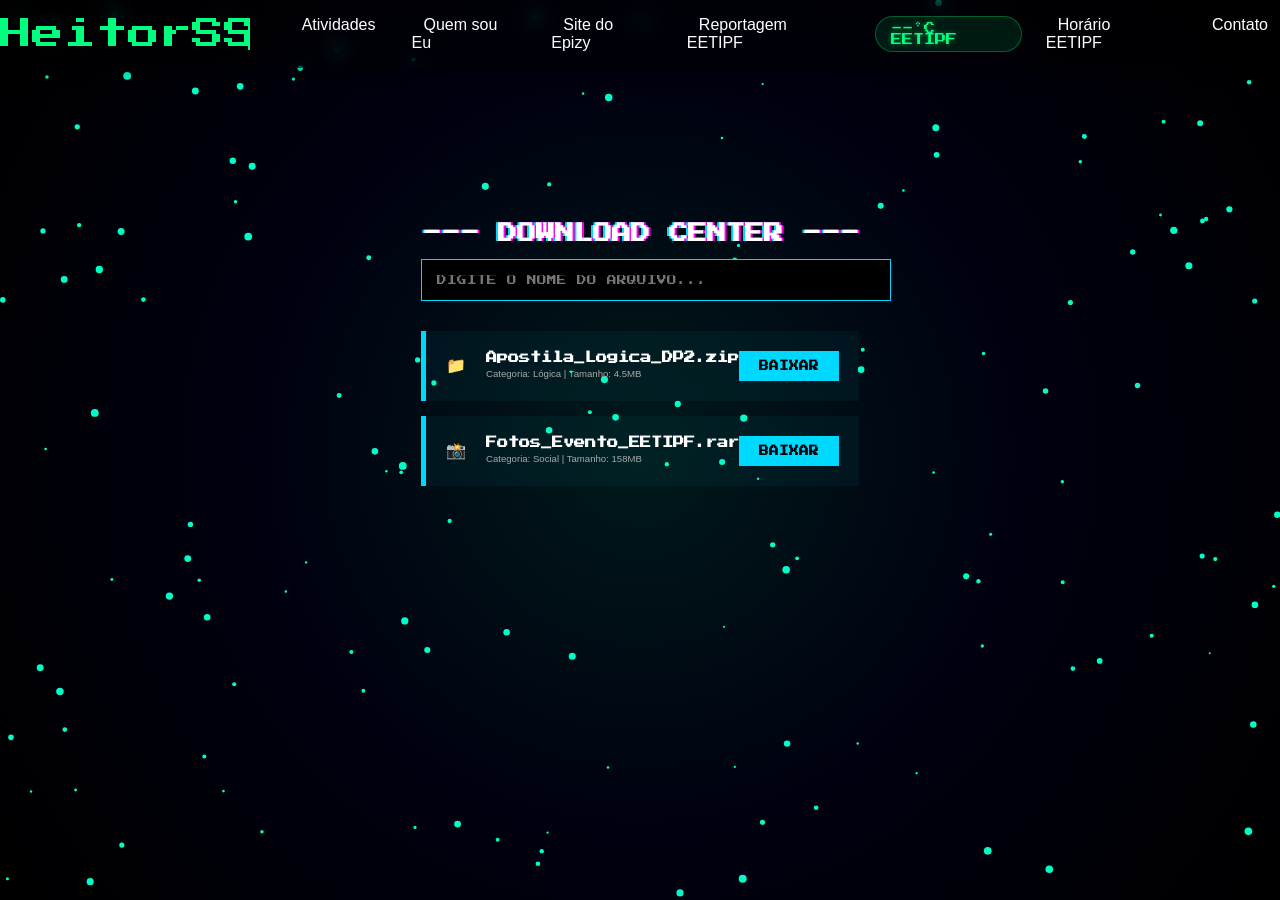
==== downloads.html @ 1077663b "Feat - Adicionado Download Center e Terminal de Acesso" ====
<!DOCTYPE html>
<html lang="pt-br">

<head>
    <meta charset="UTF-8">
    <meta name="viewport" content="width=device-width, initial-scale=1.0">
    <title>Downloads | HeitorSS</title>

    <link href="https://fonts.googleapis.com/css2?family=Press+Start+2P&display=swap" rel="stylesheet">
    <link rel="stylesheet" href="css/root.css">
    <link rel="stylesheet" href="css/layout.css">
    <link rel="stylesheet" href="css/menu.css">
    <link rel="stylesheet" href="css/style.css">
    <link rel="stylesheet" href="css/downloads.css">

    <script defer src="js/menu.js"></script>
    <script defer src="js/particles_config.js"></script>
    <script defer src="js/clima.js"></script>
</head>

<body>
    <canvas id="particles"></canvas>

    <header class="header">
        <nav class="nav">
            <a href="https://www.instagram.com/" class="logo">HeitorSS</a>
    
            <button class="hamburguer" aria-label="Menu"><span></span></button>
    
            <ul class="nav-list">
                <li class="dropdown">
                    <a href="#">Atividades</a>
                    <ul class="dropdown-menu">
                        <li><a href="projetos.html" style="color: #00ff7f; font-weight: bold;">Página de Projetos</a>
                        </li>
    
                        <li>
                            <a href="https://drive.google.com/drive/folders/1LL6l6XoXd9-YVU5_PLewGvvCvMdS0h8O?usp=drive_link"
                                target="_blank" rel="noopener noreferrer">Html e Css</a>
                        </li>
                        <li>
                            <a href="https://drive.google.com/drive/folders/1zPRLdQ1I1BKVwmNuQ0gTp_elf0p44a7t?usp=drive_link"
                                target="_blank" rel="noopener noreferrer">Programação Web</a>
                        </li>
                        <li>
                            <a href="https://drive.google.com/drive/folders/12LmqHrkvAjQuMaIHPnSUoVoJ_ao_UeqX?usp=drive_link"
                                target="_blank" rel="noopener noreferrer">Lógica DP 2</a>
                        </li>
                        <li>
                            <a href="https://drive.google.com/drive/folders/1gd-kmtQkbzxY_TovyuV1MWBOTUQKLWuR?usp=drive_link"
                                target="_blank" rel="noopener noreferrer">Poo/Java</a>
                        </li>
    
                        <a href="downloads.html" class="link-card neon-azul">
                            <span class="emoji-icon">📥</span>
                            <span>CENTRAL DE DOWNLOADS</span>
                        </a>
                    </ul>
                </li>
    
                <li><a href="https://heitorsouzasoares2025.github.io/Portifolio/" target="_blank"
                        rel="noopener noreferrer">Quem sou Eu</a></li>
                <li><a href="https://alisonfdn.epizy.com/" target="_blank" rel="noopener noreferrer">Site do Epizy</a>
                </li>
                <li><a href="https://noticias.r7.com/minas-gerais/balanco-geral-mg/video/profissoes-do-futuro-oferta-por-ensino-medio-integrado-a-educacao-profissional-cresce-em-mg-25082025/"
                        target="_blank" rel="noopener noreferrer">Reportagem EETIPF</a></li>
                <div id="clima-container" class="clima-top">
                    <span id="temp">--°C EETIPF</span>
                    <img id="clima-icon" src="" alt="Clima" style="display: none;">
                </div>
                <li><a href="https://heitorsouzasoares2025.github.io/site-horarios/" target="_blank"
                        rel="noopener noreferrer">Horário EETIPF</a></li>
                <li><a href="mailto:heitorinformaticasala09@gmail.com" target="_blank">Contato</a></li>
            </ul>
        </nav>
    </header>

    <main class="container-downloads" style="margin-top: 120px; position: relative; z-index: 10;">
        <h2 class="titulo-sessao">--- DOWNLOAD CENTER ---</h2>

        <div class="search-bar">
            <input type="text" id="filterFiles" placeholder="DIGITE O NOME DO ARQUIVO..." onkeyup="filtrarArquivos()">
        </div>

        <section class="lista-downloads" id="listaArquivos">
            <div class="download-item">
                <div class="file-info">
                    <span class="file-icon">📁</span>
                    <div>
                        <h3>Apostila_Logica_DP2.zip</h3>
                        <p>Categoria: Lógica | Tamanho: 4.5MB</p>
                    </div>
                </div>
                <a href="#" class="btn-dl">BAIXAR</a>
            </div>

            <div class="download-item">
                <div class="file-info">
                    <span class="file-icon">📸</span>
                    <div>
                        <h3>Fotos_Evento_EETIPF.rar</h3>
                        <p>Categoria: Social | Tamanho: 158MB</p>
                    </div>
                </div>
                <a href="#" class="btn-dl">BAIXAR</a>
            </div>
        </section>
    </main>

    <script>
        function filtrarArquivos() {
            let input = document.getElementById('filterFiles').value.toLowerCase();
            let items = document.getElementsByClassName('download-item');

            for (let i = 0; i < items.length; i++) {
                let h3 = items[i].getElementsByTagName('h3')[0];
                if (h3.innerHTML.toLowerCase().includes(input)) {
                    items[i].style.display = "";
                } else {
                    items[i].style.display = "none";
                }
            }
        }
    </script>
</body>

</html>
---- css/root.css ----
@keyframes pulse {
    0% {
        background: radial-gradient(circle at center, #001a1a, #000010, #000000);
    }

    100% {
        background: radial-gradient(circle at center, #002b2b, #000020, #000000);
    }
}

@keyframes blink {

    0%,
    50%,
    100% {
        border-color: #00ff7f;
    }

    25%,
    75% {
        border-color: transparent;
    }
}

@keyframes fadeInUp {
    from {
        opacity: 0;
        transform: translateY(30px);
    }

    to {
        opacity: 1;
        transform: translateY(0);
    }
}

@keyframes floating {

    0%,
    100% {
        transform: translateY(0) scale(1.2);
    }

    50% {
        transform: translateY(-10px) scale(1.2);
    }
}

@keyframes scan {
    0% {
        top: -100%;
    }

    100% {
        top: 100%;
    }
}

@keyframes glitch-anim {
    0% {
        transform: translate(0);
    }

    20% {
        transform: translate(-2px, 2px);
    }

    40% {
        transform: translate(-2px, -2px);
    }

    60% {
        transform: translate(2px, 2px);
    }

    80% {
        transform: translate(2px, -2px);
    }

    100% {
        transform: translate(0);
    }
}
---- css/layout.css ----
html,
body {
    height: 100%;
    margin: 0;
}

body {
    display: flex;
    flex-direction: column;
    min-height: 100vh;
    background: radial-gradient(circle at center, #001a1a, #000010, #000000);
    animation: pulse 6s infinite alternate;
    font-family: sans-serif;
}

main {
    flex: 1 0 auto;
    padding-top: 100px;
    display: flex;
    flex-direction: column;
}

footer {
    flex-shrink: 0;
    width: 100%;
    background: rgba(0, 0, 0, 0.6);
    color: #00ffc8;
    text-align: center;
    padding: 20px 0;
    backdrop-filter: blur(4px);
    z-index: 1000;
}

.header {
    position: relative;
    z-index: 1000;
}

.logo {
    text-decoration: none;
    font-family: 'Press Start 2P', sans-serif;
    font-size: 2rem;
    color: #00ff7f;
    text-shadow: 2px 2px 5px rgba(0, 0, 0, 0.5);
    white-space: nowrap;
    border-right: 2px solid #00ff7f;
    overflow: hidden;
    animation: blink 1s step-start infinite;
}

#particles {
    position: fixed;
    top: 0;
    left: 0;
    width: 100vw;
    height: 100vh;
    z-index: 800;
    pointer-events: none;
}

.title-retro {
    font-family: 'Press Start 2P', cursive;
    color: #00ff7f;
    text-align: center;
    padding: 40px 0;
    text-shadow: 2px 2px 10px rgba(0, 255, 127, 0.5);
    font-size: 1.8rem;
}

#particles {
    position: fixed;
    top: 0;
    left: 0;
    width: 100%;
    height: 100%;
    z-index: -1;
    pointer-events: none;
}

.clima-top {
    display: flex;
    align-items: center;
    gap: 8px;
    font-family: 'Press Start 2P', cursive;
    font-size: 0.7rem;
    color: #00ff7f;
    padding: 5px 15px;
    background: rgba(0, 255, 127, 0.1);
    border-radius: 20px;
    border: 1px solid rgba(0, 255, 127, 0.3);
    text-shadow: 0 0 5px rgba(0, 255, 127, 0.5);
}

#clima-icon {
    width: 30px;
    height: 30px;
    filter: drop-shadow(0 0 5px #00ff7f);
}

.central-links {
    padding: 60px 5%;
    text-align: center;
    perspective: 1000px;
}

.grid-links {
    display: grid;
    grid-template-columns: repeat(auto-fit, minmax(220px, 1fr));
    gap: 30px;
    max-width: 1200px;
    margin: 0 auto;
}

.link-card {
    background: rgba(0, 255, 127, 0.03);
    border: 1px solid rgba(0, 255, 127, 0.2);
    padding: 30px 20px;
    text-decoration: none;
    color: #fff;
    font-family: 'Press Start 2P', cursive;
    font-size: 0.65rem;
    border-radius: 4px;
    display: flex;
    flex-direction: column;
    align-items: center;
    gap: 20px;
    position: relative;
    transition: all 0.4s cubic-bezier(0.175, 0.885, 0.32, 1.275);
    transform-style: preserve-3d;
    overflow: hidden;
}

.link-card .emoji-icon {
    font-size: 2.5rem;
    filter: drop-shadow(0 0 10px rgba(0, 255, 127, 0.5));
    transition: transform 0.3s ease;
}

.link-card:hover {
    background: rgba(0, 255, 127, 0.1);
    border-color: #00ff7f;
    box-shadow:
        -10px 10px 20px rgba(0, 0, 0, 0.5),
        0 0 15px rgba(0, 255, 127, 0.3);
    transform: rotateX(10deg) rotateY(-10deg) translateZ(20px);
}

.link-card:hover .emoji-icon {
    transform: scale(1.2) translateZ(30px);
    animation: floating 2s infinite ease-in-out;
}

.link-card::after {
    content: "";
    position: absolute;
    top: -100%;
    left: 0;
    width: 100%;
    height: 100%;
    background: linear-gradient(to bottom,
            transparent,
            rgba(0, 255, 127, 0.2),
            transparent);
    transition: none;
}

.link-card:hover::after {
    animation: scan 1.5s infinite linear;
}

.link-card span {
    letter-spacing: 1px;
    text-shadow: 0 0 5px #000;
}

.categoria-grupo {
    margin-bottom: 50px;
}

.label-categoria {
    font-family: 'Press Start 2P', cursive;
    color: #fff;
    font-size: 0.8rem;
    text-align: left;
    margin-bottom: 20px;
    padding-left: 10px;
    border-left: 4px solid #00ff7f;
    text-transform: uppercase;
}

.neon-verde {
    --cor-neon: #00ff7f;
    --cor-sombra: rgba(0, 255, 127, 0.3);
}

.neon-azul {
    --cor-neon: #00d9ff;
    --cor-sombra: rgba(0, 217, 255, 0.3);
}

.neon-rosa {
    --cor-neon: #ff00ea;
    --cor-sombra: rgba(255, 0, 234, 0.3);
}

.link-card {
    border: 1px solid var(--cor-neon);
    background: rgba(0, 0, 0, 0.4);
}

.link-card:hover {
    box-shadow:
        -10px 10px 20px rgba(0, 0, 0, 0.5),
        0 0 15px var(--cor-sombra);
    background: var(--cor-sombra);
    transform: rotateX(10deg) rotateY(-10deg) translateZ(20px);
}

.link-card .emoji-icon {
    filter: drop-shadow(0 0 10px var(--cor-neon));
}

.titulo-sessao {
    font-family: 'Press Start 2P', cursive;
    color: #fff;
    font-size: 1.2rem;
    text-align: center;
    text-shadow: 2px 0 #ff00ea, -2px 0 #00d9ff;
    animation: glitch-anim 2s infinite;
}
---- css/menu.css ----
.nav {
    max-width: 1280px;
    margin: 0 auto;
    display: flex;
    justify-content: space-between;
    align-items: center;
    padding: 10 16px;
    background: rgba(0, 0, 0, 0.4);
    backdrop-filter: blur(10px);
    border-radius: 10px;
    box-shadow: 0 4px 15px rgba(0, 0, 0, 0.3);
    position: relative;
    z-index: 1000;
}

.nav-list {
    display: flex;
    gap: 24px;
    list-style: none;
}

.nav-list li a {
    color: white;
    font-size: 16px;
    padding: 6px 12px;
    border-radius: 6px;
    text-decoration: none;
    transition: 0.3s ease;
}

.nav-list li a:hover,
.dropdown-menu a:hover {
    color: #00ff36;
    text-shadow: 0 0 8px #00ff36, 0 0 15px #00ff36;
    background-color: rgba(0, 255, 56, 0.1);
    box-shadow: 0 0 10px #00ff36, 0 0 20px #00ff36;
}

.dropdown {
    position: relative;
}

.dropdown-menu {
    list-style: none;
    display: none;
    position: absolute;
    top: 100%;
    left: 0;
    min-width: 180px;
    background: rgba(0, 0, 0, 0.6);
    backdrop-filter: blur(8px);
    border-radius: 8px;
    padding: 8px 0;
    z-index: 1100;
}

.dropdown-menu a {
    display: block;
    padding: 8px 16px;
    color: white;
    font-size: 14px;
}

.dropdown:hover .dropdown-menu {
    display: block;
}

.hamburguer {
    display: none;
    width: 30px;
    height: 24px;
    background: none;
    border: none;
    cursor: pointer;
    position: relative;
    z-index: 1200;
}

.hamburguer span,
.hamburguer::before,
.hamburguer::after {
    content: "";
    display: block;
    width: 30px;
    height: 3px;
    background: #fff;
    border-radius: 2px;
    position: absolute;
    left: 0;
    transition: 0.3s;
}

.hamburguer::before {
    top: 0;
}

.hamburguer span {
    top: 10px;
}

.hamburguer::after {
    top: 20px;
}

@media (max-width: 768px) {
    .hamburguer {
        display: block;
        position: relative;
        z-index: 1500;
    }

    .nav-list {
        position: fixed;
        top: 0;
        left: 0;
        width: 100vw;
        height: 100vh;
        flex-direction: column;
        justify-content: center;
        align-items: center;
        background: rgba(0, 0, 0, 0.8);
        backdrop-filter: blur(10px);
        clip-path: circle(0 at 90% -10%);
        transition: 0.5s ease-in-out;
        pointer-events: none;
        gap: 24px;
        z-index: 1100;
    }

    .nav.active .nav-list {
        clip-path: circle(1500px at 90% -10%);
        pointer-events: all;
    }

    .nav-list li a {
        font-size: 24px;
        text-align: center;
    }

    .dropdown-menu {
        display: none;
        flex-direction: column;
        width: 100%;
        text-align: center;
        background: rgba(0, 0, 0, 0.7);
        backdrop-filter: blur(10px);
        border-radius: 8px;
        padding: 8px 0;
        z-index: 1200;
    }

    .dropdown.active .dropdown-menu {
        display: flex;
    }
}
---- css/style.css ----
@import "root.css";
@import "layout.css";
@import "menu.css";
@import "hero.css";
---- css/downloads.css ----
.container-downloads {
    max-width: 900px;
    margin: 0 auto;
    padding: 20px;
}

.btn-voltar {
    position: absolute;
    top: 20px;
    left: 20px;
    color: #00ff7f;
    text-decoration: none;
    font-family: 'Press Start 2P';
    font-size: 0.7rem;
}

.search-bar input {
    width: 100%;
    background: #000;
    border: 1px solid #00d9ff;
    padding: 15px;
    color: #00d9ff;
    font-family: 'Press Start 2P';
    font-size: 0.6rem;
    margin-bottom: 30px;
    outline: none;
}

.download-item {
    display: flex;
    justify-content: space-between;
    align-items: center;
    background: rgba(0, 217, 255, 0.05);
    border-left: 5px solid #00d9ff;
    padding: 20px;
    margin-bottom: 15px;
    transition: 0.3s;
}

.download-item:hover {
    background: rgba(0, 217, 255, 0.15);
    transform: translateX(10px);
}

.file-info {
    display: flex;
    align-items: center;
    gap: 20px;
}

.file-info h3 {
    font-family: 'Press Start 2P';
    font-size: 0.7rem;
    color: #fff;
    margin: 0;
}

.file-info p {
    font-size: 0.6rem;
    color: #aaa;
    margin: 5px 0 0 0;
}

.btn-dl {
    background: #00d9ff;
    color: #000;
    padding: 10px 20px;
    text-decoration: none;
    font-family: 'Press Start 2P';
    font-size: 0.6rem;
    font-weight: bold;
}

.btn-dl:hover {
    box-shadow: 0 0 15px #00d9ff;
}
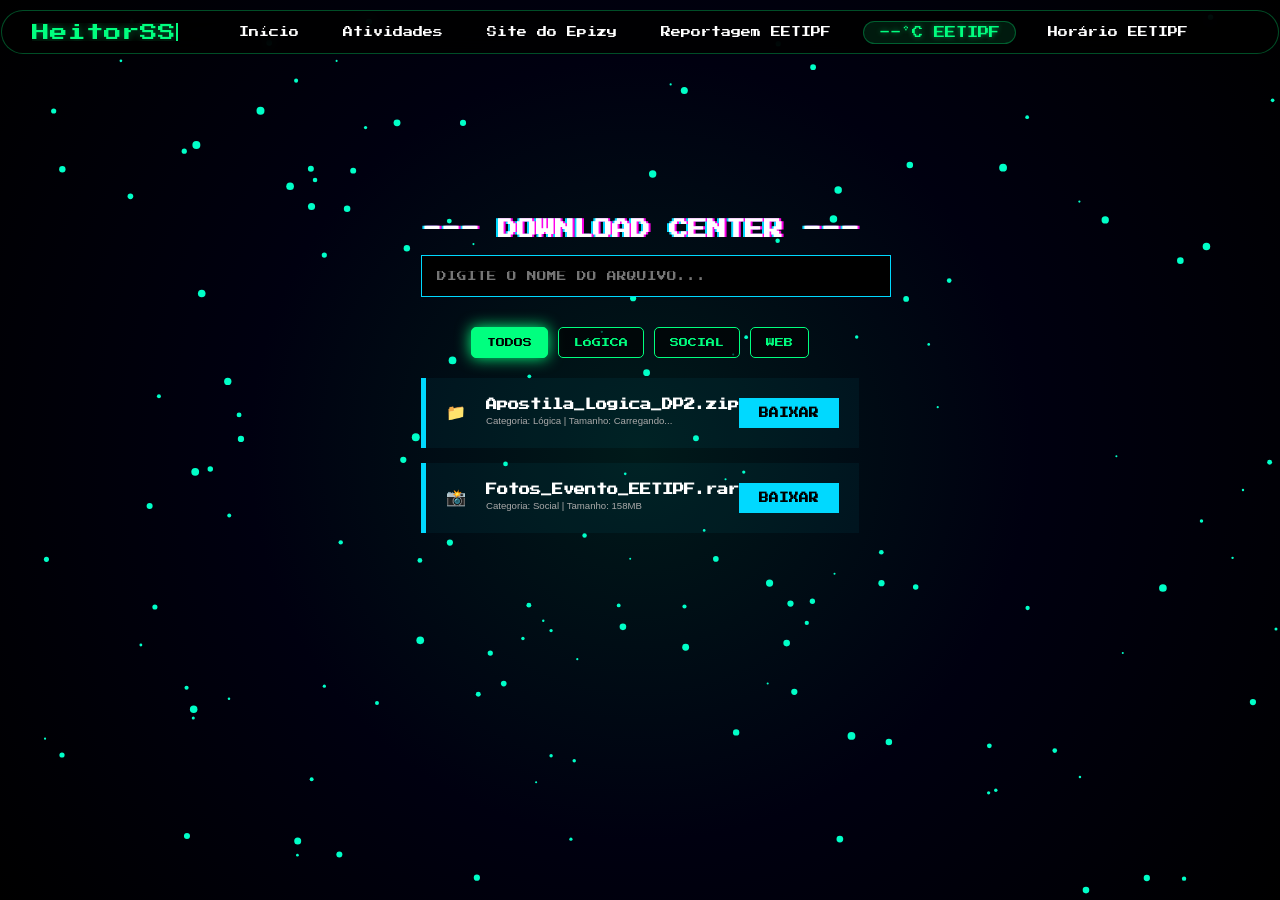
==== commit f1e2bb43: "Feat - Adicionado categorização nos downloadas e reconhecimento automático estimado de peso" ====
--- a/downloads.html
+++ b/downloads.html
@@ -28,6 +28,7 @@
             <button class="hamburguer" aria-label="Menu"><span></span></button>
     
             <ul class="nav-list">
+                <li><a href="index.html">Início</a></li>
                 <li class="dropdown">
                     <a href="#">Atividades</a>
                     <ul class="dropdown-menu">
@@ -57,9 +58,6 @@
                         </a>
                     </ul>
                 </li>
-    
-                <li><a href="https://heitorsouzasoares2025.github.io/Portifolio/" target="_blank"
-                        rel="noopener noreferrer">Quem sou Eu</a></li>
                 <li><a href="https://alisonfdn.epizy.com/" target="_blank" rel="noopener noreferrer">Site do Epizy</a>
                 </li>
                 <li><a href="https://noticias.r7.com/minas-gerais/balanco-geral-mg/video/profissoes-do-futuro-oferta-por-ensino-medio-integrado-a-educacao-profissional-cresce-em-mg-25082025/"
@@ -70,7 +68,6 @@
                 </div>
                 <li><a href="https://heitorsouzasoares2025.github.io/site-horarios/" target="_blank"
                         rel="noopener noreferrer">Horário EETIPF</a></li>
-                <li><a href="mailto:heitorinformaticasala09@gmail.com" target="_blank">Contato</a></li>
             </ul>
         </nav>
     </header>
@@ -82,16 +79,24 @@
             <input type="text" id="filterFiles" placeholder="DIGITE O NOME DO ARQUIVO..." onkeyup="filtrarArquivos()">
         </div>
 
+        <div class="category-filters">
+            <button class="btn-filter active" onclick="filtrarCategoria('todos')">TODOS</button>
+            <button class="btn-filter" onclick="filtrarCategoria('lógica')">LÓGICA</button>
+            <button class="btn-filter" onclick="filtrarCategoria('social')">SOCIAL</button>
+            <button class="btn-filter" onclick="filtrarCategoria('web')">WEB</button>
+        </div>
+
         <section class="lista-downloads" id="listaArquivos">
             <div class="download-item">
                 <div class="file-info">
                     <span class="file-icon">📁</span>
                     <div>
                         <h3>Apostila_Logica_DP2.zip</h3>
-                        <p>Categoria: Lógica | Tamanho: 4.5MB</p>
+                        <p>Categoria: Lógica | Tamanho: <span class="file-size"
+                                data-url="arquivos/Apostila_Logica_DP2.zip">Carregando...</span></p>
                     </div>
                 </div>
-                <a href="#" class="btn-dl">BAIXAR</a>
+                <a href="arquivos/Apostila_Logica_DP2.zip" class="btn-dl">BAIXAR</a>
             </div>
 
             <div class="download-item">
@@ -108,19 +113,42 @@
     </main>
 
     <script>
-        function filtrarArquivos() {
-            let input = document.getElementById('filterFiles').value.toLowerCase();
-            let items = document.getElementsByClassName('download-item');
+        let categoriaAtual = 'todos';
 
-            for (let i = 0; i < items.length; i++) {
-                let h3 = items[i].getElementsByTagName('h3')[0];
-                if (h3.innerHTML.toLowerCase().includes(input)) {
-                    items[i].style.display = "";
-                } else {
-                    items[i].style.display = "none";
+            function filtrarCategoria(categoria) {
+                categoriaAtual = categoria.toLowerCase();
+
+                const botoes = document.querySelectorAll('.btn-filter');
+                botoes.forEach(btn => {
+                    btn.classList.remove('active');
+                    if (btn.innerText.toLowerCase() === categoriaAtual) btn.classList.add('active');
+                });
+
+                executarFiltroGeral();
+            }
+
+            function filtrarArquivos() {
+                executarFiltroGeral();
+            }
+
+            function executarFiltroGeral() {
+                let input = document.getElementById('filterFiles').value.toLowerCase();
+                let items = document.getElementsByClassName('download-item');
+
+                for (let i = 0; i < items.length; i++) {
+                    let titulo = items[i].querySelector('h3').innerText.toLowerCase();
+                    let categoriaDoItem = items[i].querySelector('p').innerText.toLowerCase();
+                    let matchTexto = titulo.includes(input);
+                    let matchCategoria = (categoriaAtual === 'todos' || categoriaDoItem.includes(categoriaAtual));
+                    if (matchTexto && matchCategoria) {
+                        items[i].style.display = "";
+                    } else {
+                        items[i].style.display = "none";
+                    }
                 }
             }
-        }
+
+            window.onload = renderizarLista;
     </script>
 </body>
 
--- a/css/root.css
+++ b/css/root.css
@@ -3,7 +3,6 @@
     0% {
         background: radial-gradient(circle at center, #001a1a, #000010, #000000);
     }
-
     100% {
         background: radial-gradient(circle at center, #002b2b, #000020, #000000);
     }
@@ -16,7 +15,6 @@
     100% {
         border-color: #00ff7f;
     }
-
     25%,
     75% {
         border-color: transparent;
@@ -28,7 +26,6 @@
         opacity: 0;
         transform: translateY(30px);
     }
-
     to {
         opacity: 1;
         transform: translateY(0);
@@ -41,7 +38,6 @@
     100% {
         transform: translateY(0) scale(1.2);
     }
-
     50% {
         transform: translateY(-10px) scale(1.2);
     }
@@ -51,7 +47,6 @@
     0% {
         top: -100%;
     }
-
     100% {
         top: 100%;
     }
@@ -61,24 +56,28 @@
     0% {
         transform: translate(0);
     }
-
     20% {
         transform: translate(-2px, 2px);
     }
-
     40% {
         transform: translate(-2px, -2px);
     }
-
     60% {
         transform: translate(2px, 2px);
     }
-
     80% {
         transform: translate(2px, -2px);
     }
-
     100% {
         transform: translate(0);
     }
+}
+
+@keyframes typing {
+    from {
+        width: 0;
+    }
+    to {
+        width: 155px;
+    }
 }
--- a/css/menu.css
+++ b/css/menu.css
@@ -1,39 +1,67 @@
 .nav {
-    max-width: 1280px;
-    margin: 0 auto;
+    max-width: 95%;
+    margin: 10px auto;
+    display: grid;
+    grid-template-columns: auto 1fr auto;
+    align-items: center;
+    gap: 20px;
+    padding: 8px 30px;
+    background: rgba(0, 0, 0, 0.85);
+    backdrop-filter: blur(12px);
+    border-radius: 50px;
+    border: 1px solid rgba(0, 255, 127, 0.3);
+    position: sticky;
+    top: 10px;
+    z-index: 1000;
+}
+
+.nav-right {
     display: flex;
-    justify-content: space-between;
     align-items: center;
-    padding: 10 16px;
-    background: rgba(0, 0, 0, 0.4);
-    backdrop-filter: blur(10px);
-    border-radius: 10px;
-    box-shadow: 0 4px 15px rgba(0, 0, 0, 0.3);
-    position: relative;
-    z-index: 1000;
+    gap: 15px;
+    justify-content: flex-end;
 }
 
 .nav-list {
     display: flex;
-    gap: 24px;
+    justify-content: center;
+    align-items: center;
+    gap: 20px;
     list-style: none;
+    padding: 0;
+    margin: 0;
+    width: 100%;
+}
+.logo-container {
+    min-width: 150px;
+    display: flex;
+    justify-content: flex-start;
+}
+.nav a {
+    text-decoration: none;
+    font-family: 'Press Start 2P', cursive;
+    transition: 0.3s;
 }
 
 .nav-list li a {
     color: white;
-    font-size: 16px;
-    padding: 6px 12px;
-    border-radius: 6px;
-    text-decoration: none;
-    transition: 0.3s ease;
+    font-size: 10px;
+    padding: 8px 12px;
+    display: block;
+    white-space: nowrap;
 }
 
-.nav-list li a:hover,
-.dropdown-menu a:hover {
-    color: #00ff36;
-    text-shadow: 0 0 8px #00ff36, 0 0 15px #00ff36;
-    background-color: rgba(0, 255, 56, 0.1);
-    box-shadow: 0 0 10px #00ff36, 0 0 20px #00ff36;
+.nav-list li a:hover {
+    color: #00ff7f;
+    background: rgba(0, 255, 127, 0.1);
+    box-shadow: inset 0 0 10px rgba(0, 255, 127, 0.2);
+    border-radius: 20px;
+}
+
+.logo {
+    color: #00ff7f !important;
+    font-size: 1.1rem;
+    text-shadow: 0 0 10px rgba(0, 255, 127, 0.5);
 }
 
 .dropdown {
--- a/css/downloads.css
+++ b/css/downloads.css
@@ -73,4 +73,31 @@
 
 .btn-dl:hover {
     box-shadow: 0 0 15px #00d9ff;
+}
+
+.category-filters {
+    display: flex;
+    justify-content: center;
+    gap: 10px;
+    margin-bottom: 20px;
+    flex-wrap: wrap;
+}
+
+.btn-filter {
+    background: rgba(0, 0, 0, 0.6);
+    border: 1px solid #00ff7f;
+    color: #00ff7f;
+    font-family: 'Press Start 2P', cursive;
+    font-size: 9px;
+    padding: 10px 15px;
+    cursor: pointer;
+    transition: 0.3s;
+    border-radius: 5px;
+}
+
+.btn-filter:hover,
+.btn-filter.active {
+    background: #00ff7f;
+    color: #000;
+    box-shadow: 0 0 15px #00ff7f;
 }
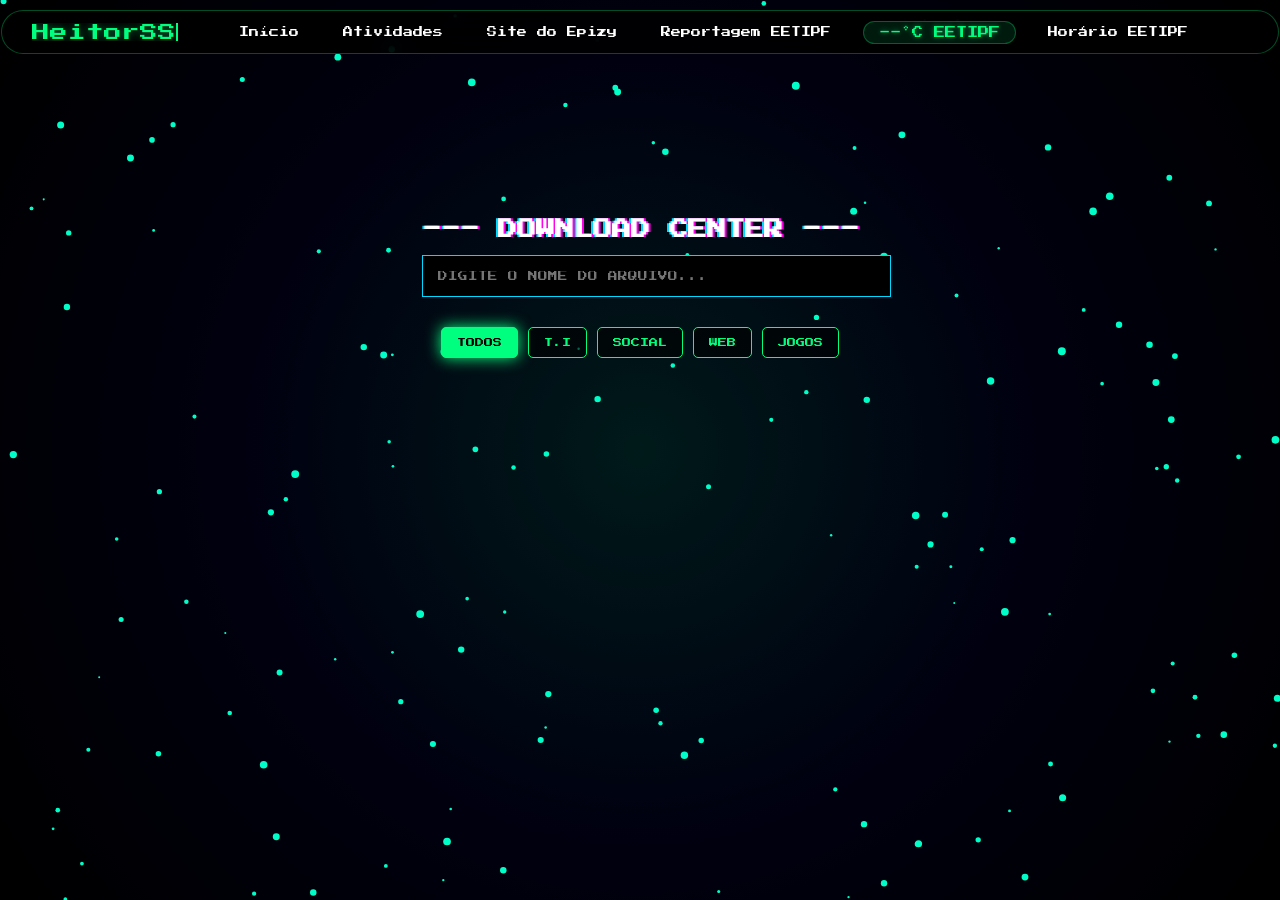
==== commit e50d7dde: "Feat,Fix - Adicionado novos recursos e corrigido bugs" ====
--- a/downloads.html
+++ b/downloads.html
@@ -7,6 +7,7 @@
     <title>Downloads | HeitorSS</title>
 
     <link href="https://fonts.googleapis.com/css2?family=Press+Start+2P&display=swap" rel="stylesheet">
+    <script src="https://cdn.jsdelivr.net/npm/@supabase/supabase-js@2"></script>
     <link rel="stylesheet" href="css/root.css">
     <link rel="stylesheet" href="css/layout.css">
     <link rel="stylesheet" href="css/menu.css">
@@ -23,7 +24,7 @@
 
     <header class="header">
         <nav class="nav">
-            <a href="https://www.instagram.com/" class="logo">HeitorSS</a>
+            <a class="logo">HeitorSS</a>
     
             <button class="hamburguer" aria-label="Menu"><span></span></button>
     
@@ -81,75 +82,57 @@
 
         <div class="category-filters">
             <button class="btn-filter active" onclick="filtrarCategoria('todos')">TODOS</button>
-            <button class="btn-filter" onclick="filtrarCategoria('lógica')">LÓGICA</button>
+            <button class="btn-filter" onclick="filtrarCategoria('t.i')">T.I</button>
             <button class="btn-filter" onclick="filtrarCategoria('social')">SOCIAL</button>
             <button class="btn-filter" onclick="filtrarCategoria('web')">WEB</button>
+            <button class="btn-filter" onclick="filtrarCategoria('jogos')">JOGOS</button>
         </div>
 
         <section class="lista-downloads" id="listaArquivos">
-            <div class="download-item">
-                <div class="file-info">
-                    <span class="file-icon">📁</span>
-                    <div>
-                        <h3>Apostila_Logica_DP2.zip</h3>
-                        <p>Categoria: Lógica | Tamanho: <span class="file-size"
-                                data-url="arquivos/Apostila_Logica_DP2.zip">Carregando...</span></p>
-                    </div>
-                </div>
-                <a href="arquivos/Apostila_Logica_DP2.zip" class="btn-dl">BAIXAR</a>
-            </div>
-
-            <div class="download-item">
-                <div class="file-info">
-                    <span class="file-icon">📸</span>
-                    <div>
-                        <h3>Fotos_Evento_EETIPF.rar</h3>
-                        <p>Categoria: Social | Tamanho: 158MB</p>
-                    </div>
-                </div>
-                <a href="#" class="btn-dl">BAIXAR</a>
-            </div>
         </section>
     </main>
 
-    <script>
-        let categoriaAtual = 'todos';
+    <div id="adminModal" class="modal-admin">
+        <div class="modal-content">
+            <span class="close-modal">&times;</span>
+            <h2 class="titulo-sessao">ACESSO RESTRITO</h2>
+    
+            <div id="loginArea">
+                <input type="password" id="adminPass" placeholder="SENHA DE ACESSO">
+                <button onclick="verificarSenha()" class="btn-dl">ENTRAR</button>
+            </div>
+    
+            <div id="adminForm" style="display: none;">
+                <input type="text" id="nomeArq" placeholder="Nome do Arquivo">
+                <select id="catArq">
+                    <option value="logica">Lógica</option>
+                    <option value="social">Social</option>
+                    <option value="web">Web</option>
+                    <option value="jogos">Jogos</option>
+                </select>
+                <input type="text" id="tamArq" placeholder="Ex: 5 MB">
+    
+                <input type="url" id="linkArq" placeholder="Link do Drive">
+    
+                <div style="display: flex; align-items: center; margin: 15px 0;">
+                    <hr style="flex: 1; border: 0; border-top: 1px solid #00ff7f; opacity: 0.3;">
+                    <span style="padding: 0 10px; color: #00ff7f; font-size: 10px; font-family: 'Press Start 2P';">OU</span>
+                    <hr style="flex: 1; border: 0; border-top: 1px solid #00ff7f; opacity: 0.3;">
+                </div>
+    
+                <label for="fileInput"
+                    style="color: #00ff7f; font-size: 10px; display: block; margin-bottom: 5px; text-align: left;">UPLOAD
+                    DIRETO:</label>
+                <input type="file" id="fileInput"
+                    style="background: rgba(0, 255, 127, 0.1); border: 1px dashed #00ff7f; padding: 10px; color: white; cursor: pointer; width: 100%; box-sizing: border-box;">
+    
+                <button onclick="salvarNoBanco()" class="btn-dl" style="margin-top: 20px;">POSTAR ARQUIVO</button>
+            </div>
+        </div>
+    </div>
 
-            function filtrarCategoria(categoria) {
-                categoriaAtual = categoria.toLowerCase();
-
-                const botoes = document.querySelectorAll('.btn-filter');
-                botoes.forEach(btn => {
-                    btn.classList.remove('active');
-                    if (btn.innerText.toLowerCase() === categoriaAtual) btn.classList.add('active');
-                });
-
-                executarFiltroGeral();
-            }
-
-            function filtrarArquivos() {
-                executarFiltroGeral();
-            }
-
-            function executarFiltroGeral() {
-                let input = document.getElementById('filterFiles').value.toLowerCase();
-                let items = document.getElementsByClassName('download-item');
-
-                for (let i = 0; i < items.length; i++) {
-                    let titulo = items[i].querySelector('h3').innerText.toLowerCase();
-                    let categoriaDoItem = items[i].querySelector('p').innerText.toLowerCase();
-                    let matchTexto = titulo.includes(input);
-                    let matchCategoria = (categoriaAtual === 'todos' || categoriaDoItem.includes(categoriaAtual));
-                    if (matchTexto && matchCategoria) {
-                        items[i].style.display = "";
-                    } else {
-                        items[i].style.display = "none";
-                    }
-                }
-            }
-
-            window.onload = renderizarLista;
-    </script>
+    <script defer src="js/menu.js"></script>
+    <script defer src="js/downloads.js"></script>
 </body>
 
 </html>
--- a/css/style.css
+++ b/css/style.css
@@ -1,4 +1,5 @@
-@import "root.css";
+@import "downloads.css";
+@import "hero.css";
 @import "layout.css";
 @import "menu.css";
-@import "hero.css";+@import "root.css";
--- a/css/downloads.css
+++ b/css/downloads.css
@@ -100,4 +100,84 @@
     background: #00ff7f;
     color: #000;
     box-shadow: 0 0 15px #00ff7f;
+}
+
+.modal-admin {
+    display: none;
+    position: fixed;
+    z-index: 2000;
+    left: 0;
+    top: 0;
+    width: 100%;
+    height: 100%;
+    background-color: rgba(0, 0, 0, 0.9);
+    backdrop-filter: blur(5px);
+}
+
+.modal-content {
+    background-color: #050505;
+    margin: 10% auto;
+    padding: 30px;
+    border: 2px solid #00ff7f;
+    box-shadow: 0 0 20px #00ff7f;
+    width: 90%;
+    max-width: 400px;
+    text-align: center;
+    font-family: 'Press Start 2P', cursive;
+}
+
+.modal-content input,
+.modal-content select {
+    width: 100%;
+    padding: 10px;
+    margin: 10px 0;
+    background: #000;
+    border: 1px solid #00ff7f;
+    color: #fff;
+    font-size: 10px;
+}
+
+.close-modal {
+    color: #00ff7f;
+    float: right;
+    font-size: 28px;
+    cursor: pointer;
+}
+
+.actions {
+    display: flex;
+    gap: 10px;
+    align-items: center;
+}
+
+.btn-delete {
+    background: #ff4b2b;
+    border: none;
+    color: white;
+    padding: 8px;
+    cursor: pointer;
+    border-radius: 4px;
+    font-size: 12px;
+    transition: 0.3s;
+}
+
+.btn-delete:hover {
+    background: #ff0000;
+    transform: scale(1.1);
+}
+
+.btn-edit {
+    background: #ffcc00;
+    border: none;
+    color: black;
+    padding: 8px;
+    cursor: pointer;
+    border-radius: 4px;
+    font-size: 12px;
+    transition: 0.3s;
+}
+
+.btn-edit:hover {
+    box-shadow: 0 0 10px #ffcc00;
+    transform: scale(1.1);
 }
